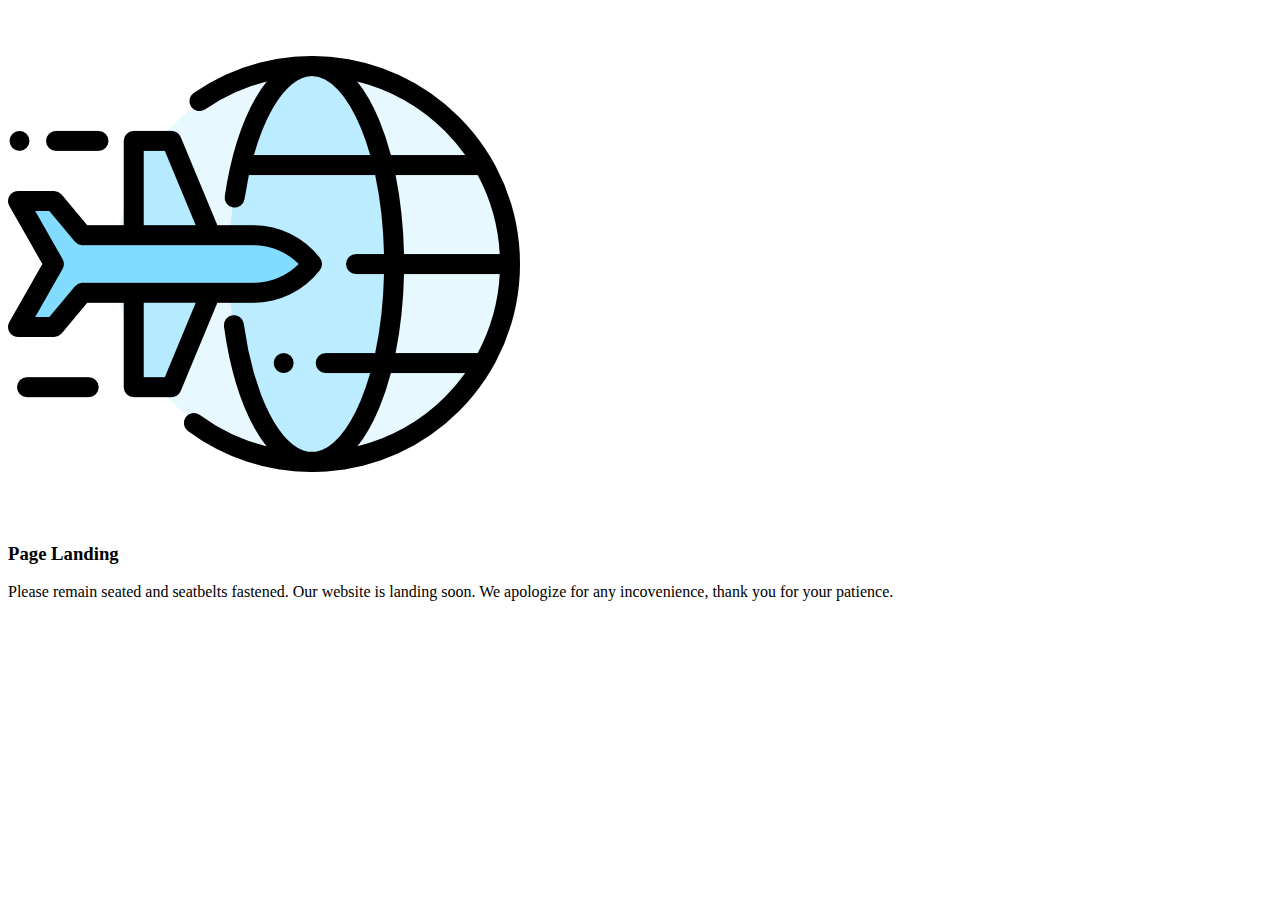
==== templates/maintainance.html @ 30d39467 "Version so far" ====
<!DOCTYPE html>
<html lang="en">
<head>
    <meta charset="UTF-8">
    <meta http-equiv="X-UA-Compatible" content="IE=edge">
    <meta name="viewport" content="width=device-width, initial-scale=1.0">
    <title>Maintainance</title>
</head>
<body>
    <img src="/image/plane.png" alt="Plane Icon">
    
    <h3>Page Landing</h3>
    <p>
        Please remain seated and seatbelts fastened. Our website is landing
        soon. We apologize for any incovenience, thank you for your patience.
    </p>
</body>
</html>
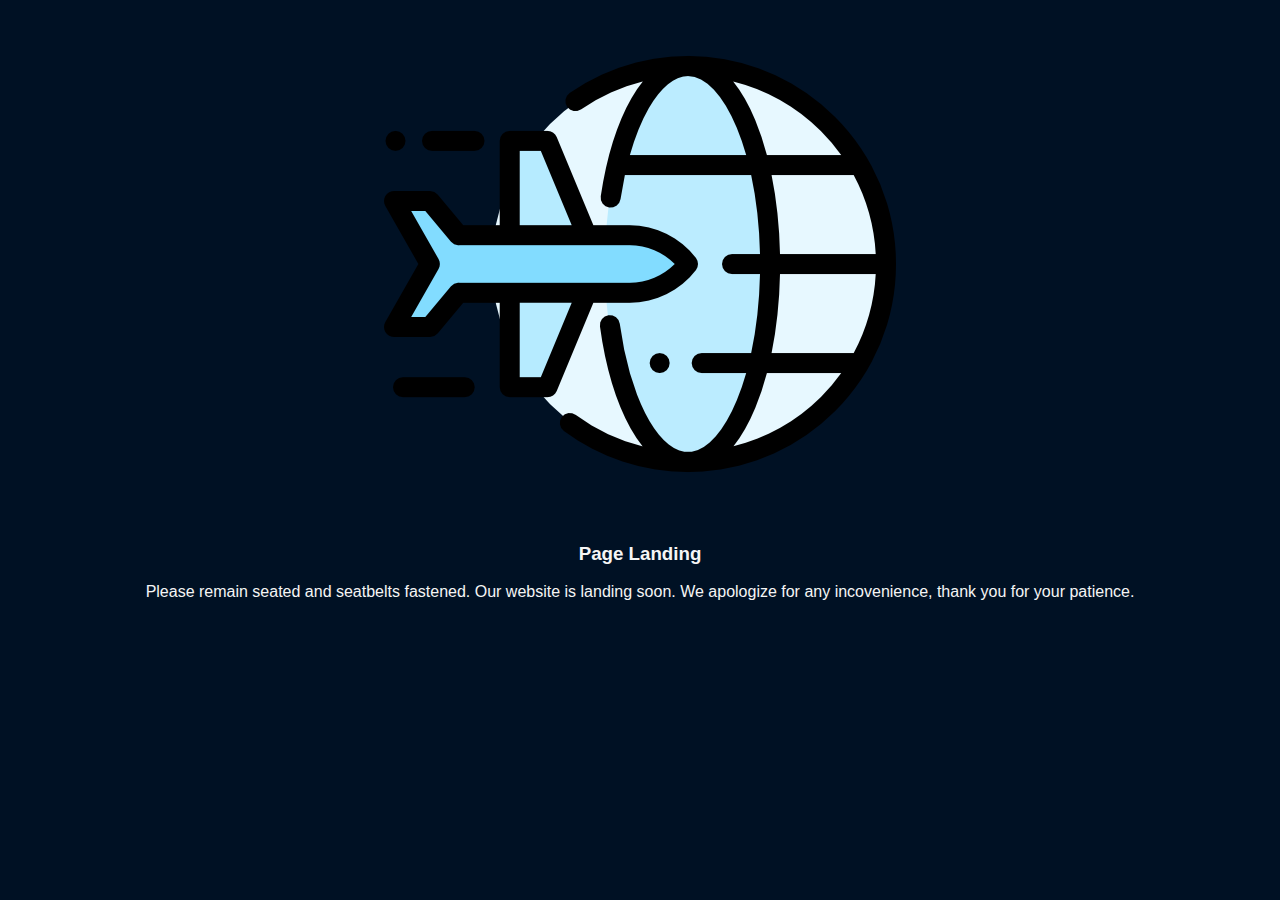
==== commit 5adc0eaa: "Improved index.html" ====
--- a/templates/maintainance.html
+++ b/templates/maintainance.html
@@ -4,6 +4,7 @@
     <meta charset="UTF-8">
     <meta http-equiv="X-UA-Compatible" content="IE=edge">
     <meta name="viewport" content="width=device-width, initial-scale=1.0">
+    <link rel="stylesheet" href="/style/maintanance.css">
     <title>Maintainance</title>
 </head>
 <body>
--- a/style/maintanance.css
+++ b/style/maintanance.css
@@ -0,0 +1,6 @@
+body {
+    background-color: rgb(0, 17, 36);
+    color: whitesmoke;
+    text-align: center;
+    font-family: Verdana, Geneva, Tahoma, sans-serif;
+}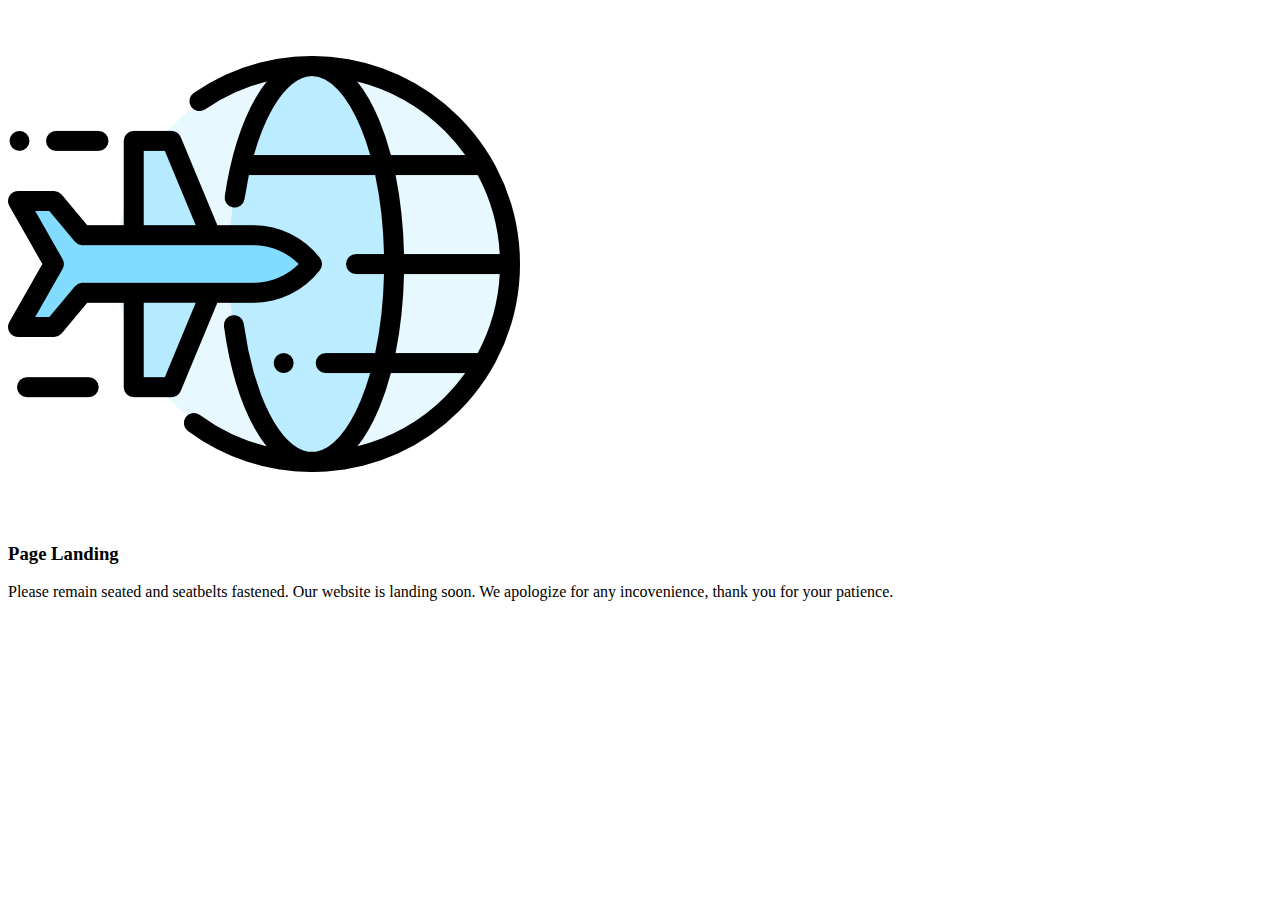
==== commit 21d6f18c: "Update maintainance.html" ====
--- a/templates/maintainance.html
+++ b/templates/maintainance.html
@@ -4,7 +4,7 @@
     <meta charset="UTF-8">
     <meta http-equiv="X-UA-Compatible" content="IE=edge">
     <meta name="viewport" content="width=device-width, initial-scale=1.0">
-    <link rel="stylesheet" href="/style/maintanance.css">
+    <link rel="stylesheet" href="/ReCode/style/maintanance.css">
     <title>Maintainance</title>
 </head>
 <body>
@@ -16,4 +16,4 @@
         soon. We apologize for any incovenience, thank you for your patience.
     </p>
 </body>
-</html>+</html>
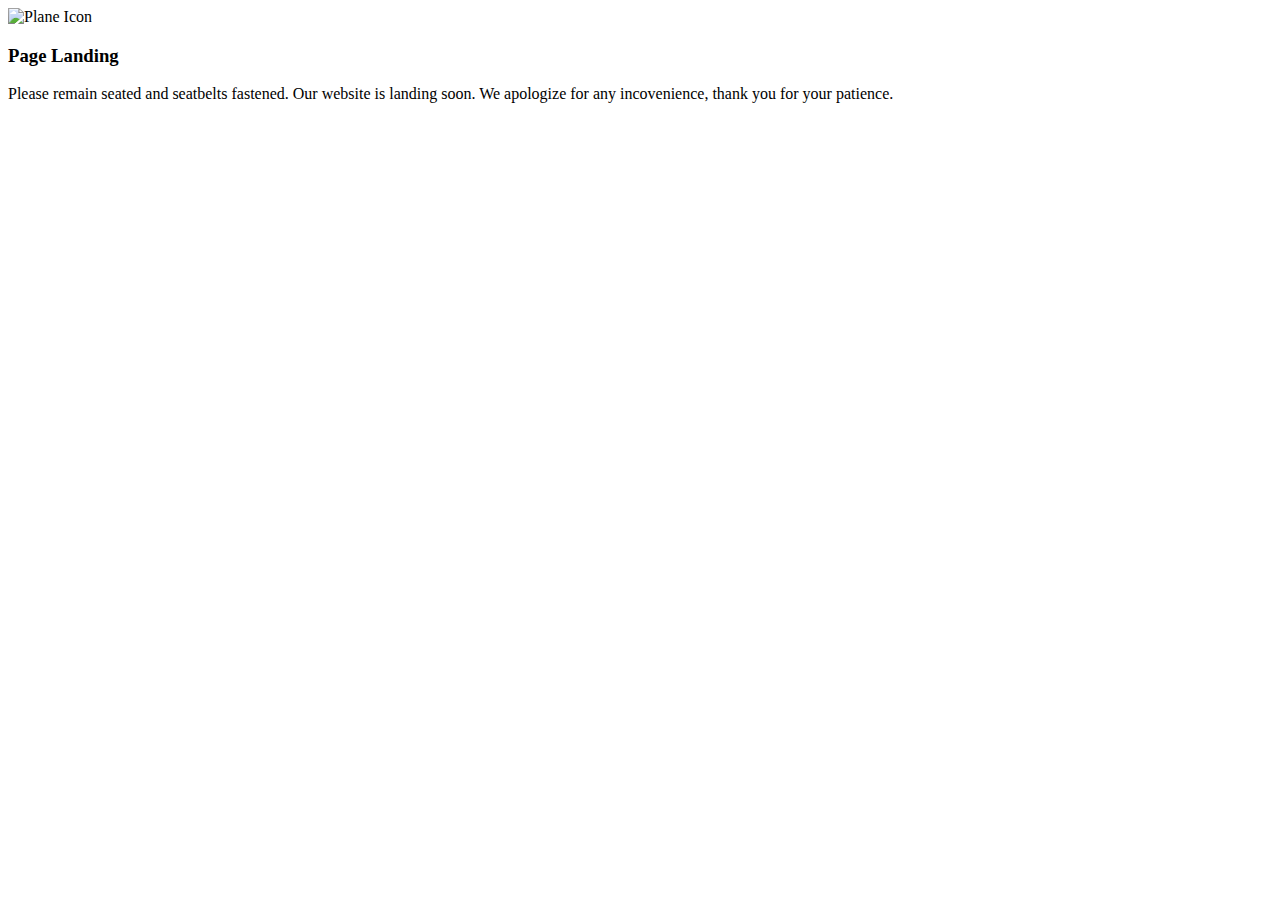
==== commit 65a5db56: "Update maintainance.html" ====
--- a/templates/maintainance.html
+++ b/templates/maintainance.html
@@ -8,7 +8,7 @@
     <title>Maintainance</title>
 </head>
 <body>
-    <img src="/image/plane.png" alt="Plane Icon">
+    <img src="/ReCode/image/plane.png" alt="Plane Icon">
     
     <h3>Page Landing</h3>
     <p>
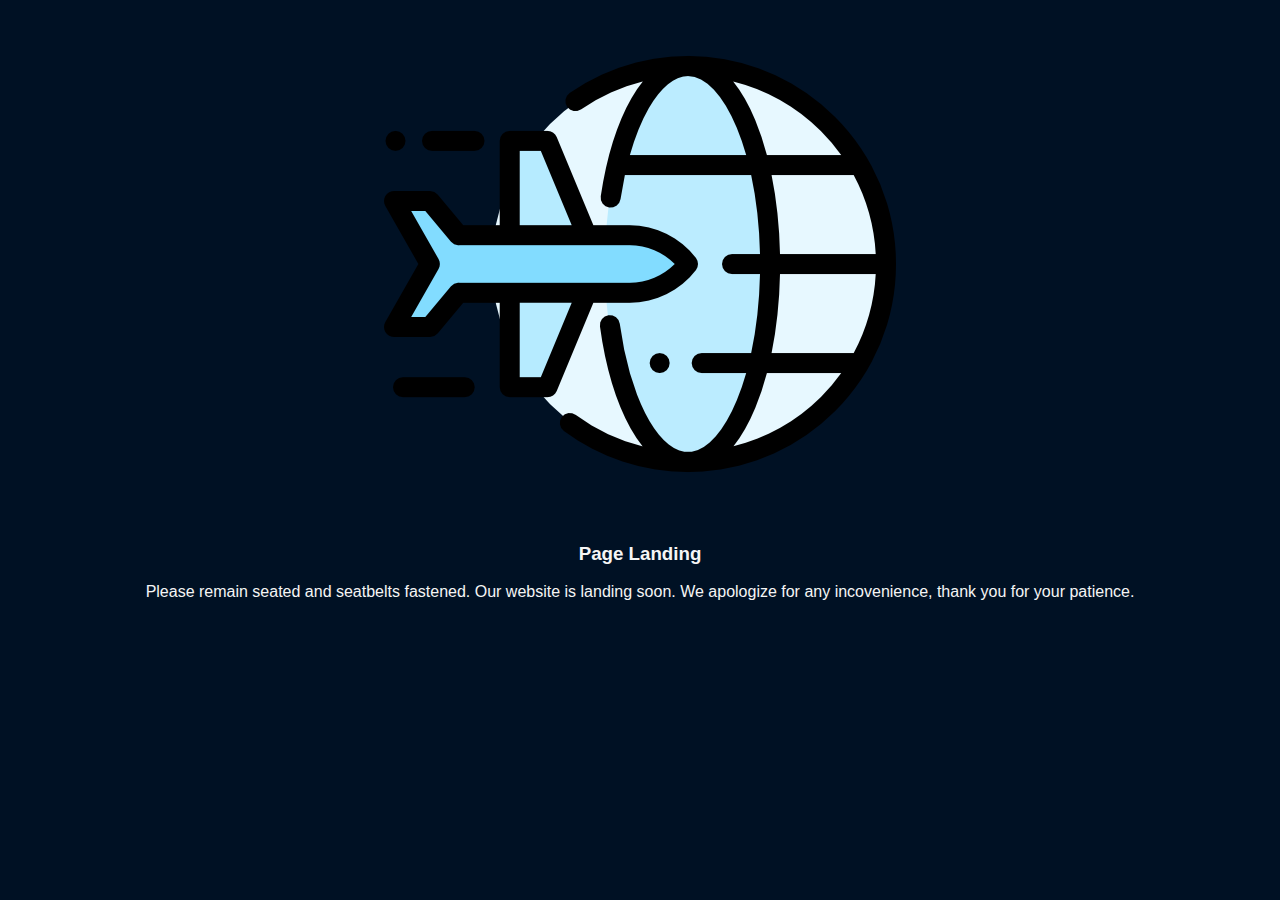
==== commit 74c3a664: "Update maintainance.html" ====
--- a/templates/maintainance.html
+++ b/templates/maintainance.html
@@ -4,11 +4,11 @@
     <meta charset="UTF-8">
     <meta http-equiv="X-UA-Compatible" content="IE=edge">
     <meta name="viewport" content="width=device-width, initial-scale=1.0">
-    <link rel="stylesheet" href="/ReCode/style/maintanance.css">
+    <link rel="stylesheet" href="../style/maintanance.css">
     <title>Maintainance</title>
 </head>
 <body>
-    <img src="/ReCode/image/plane.png" alt="Plane Icon">
+    <img src="../image/plane.png" alt="Plane Icon">
     
     <h3>Page Landing</h3>
     <p>
--- a/style/maintanance.css
+++ b/style/maintanance.css
@@ -0,0 +1,6 @@
+body {
+    background-color: rgb(0, 17, 36);
+    color: whitesmoke;
+    text-align: center;
+    font-family: Verdana, Geneva, Tahoma, sans-serif;
+}